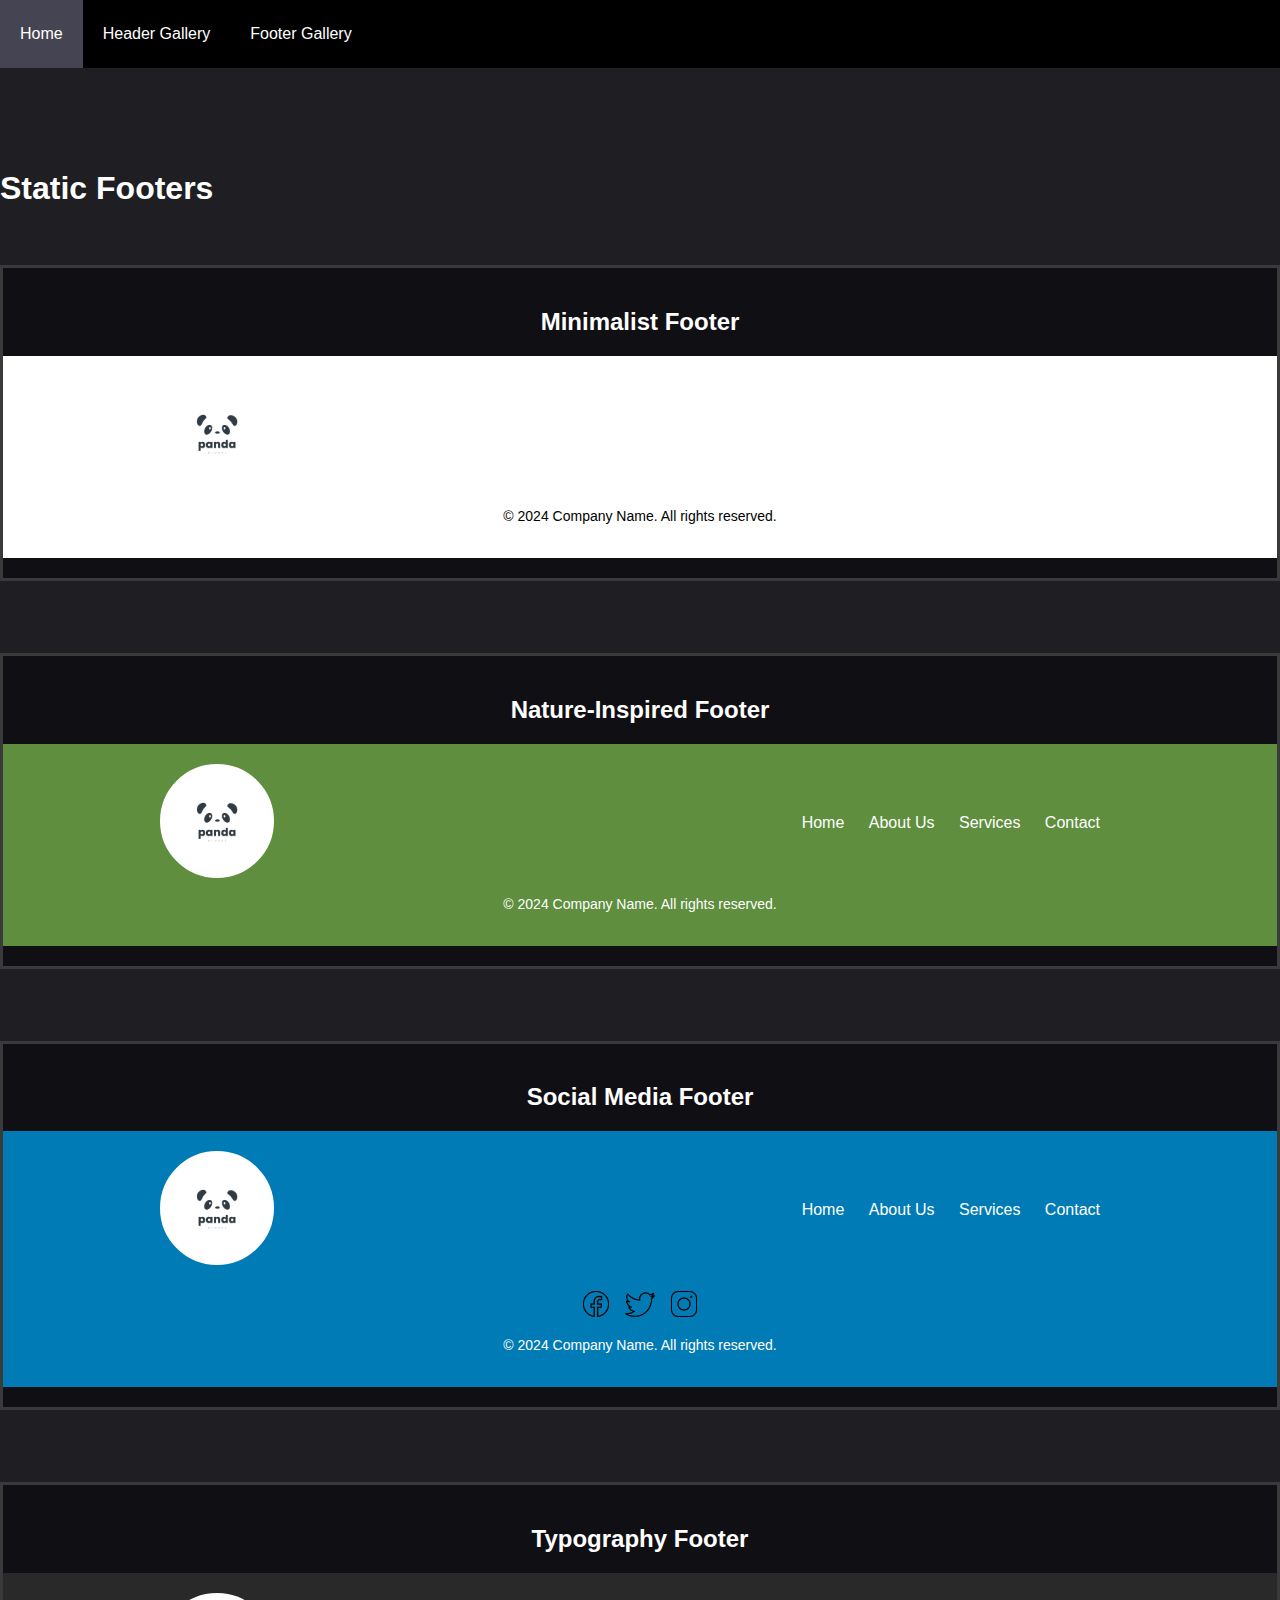
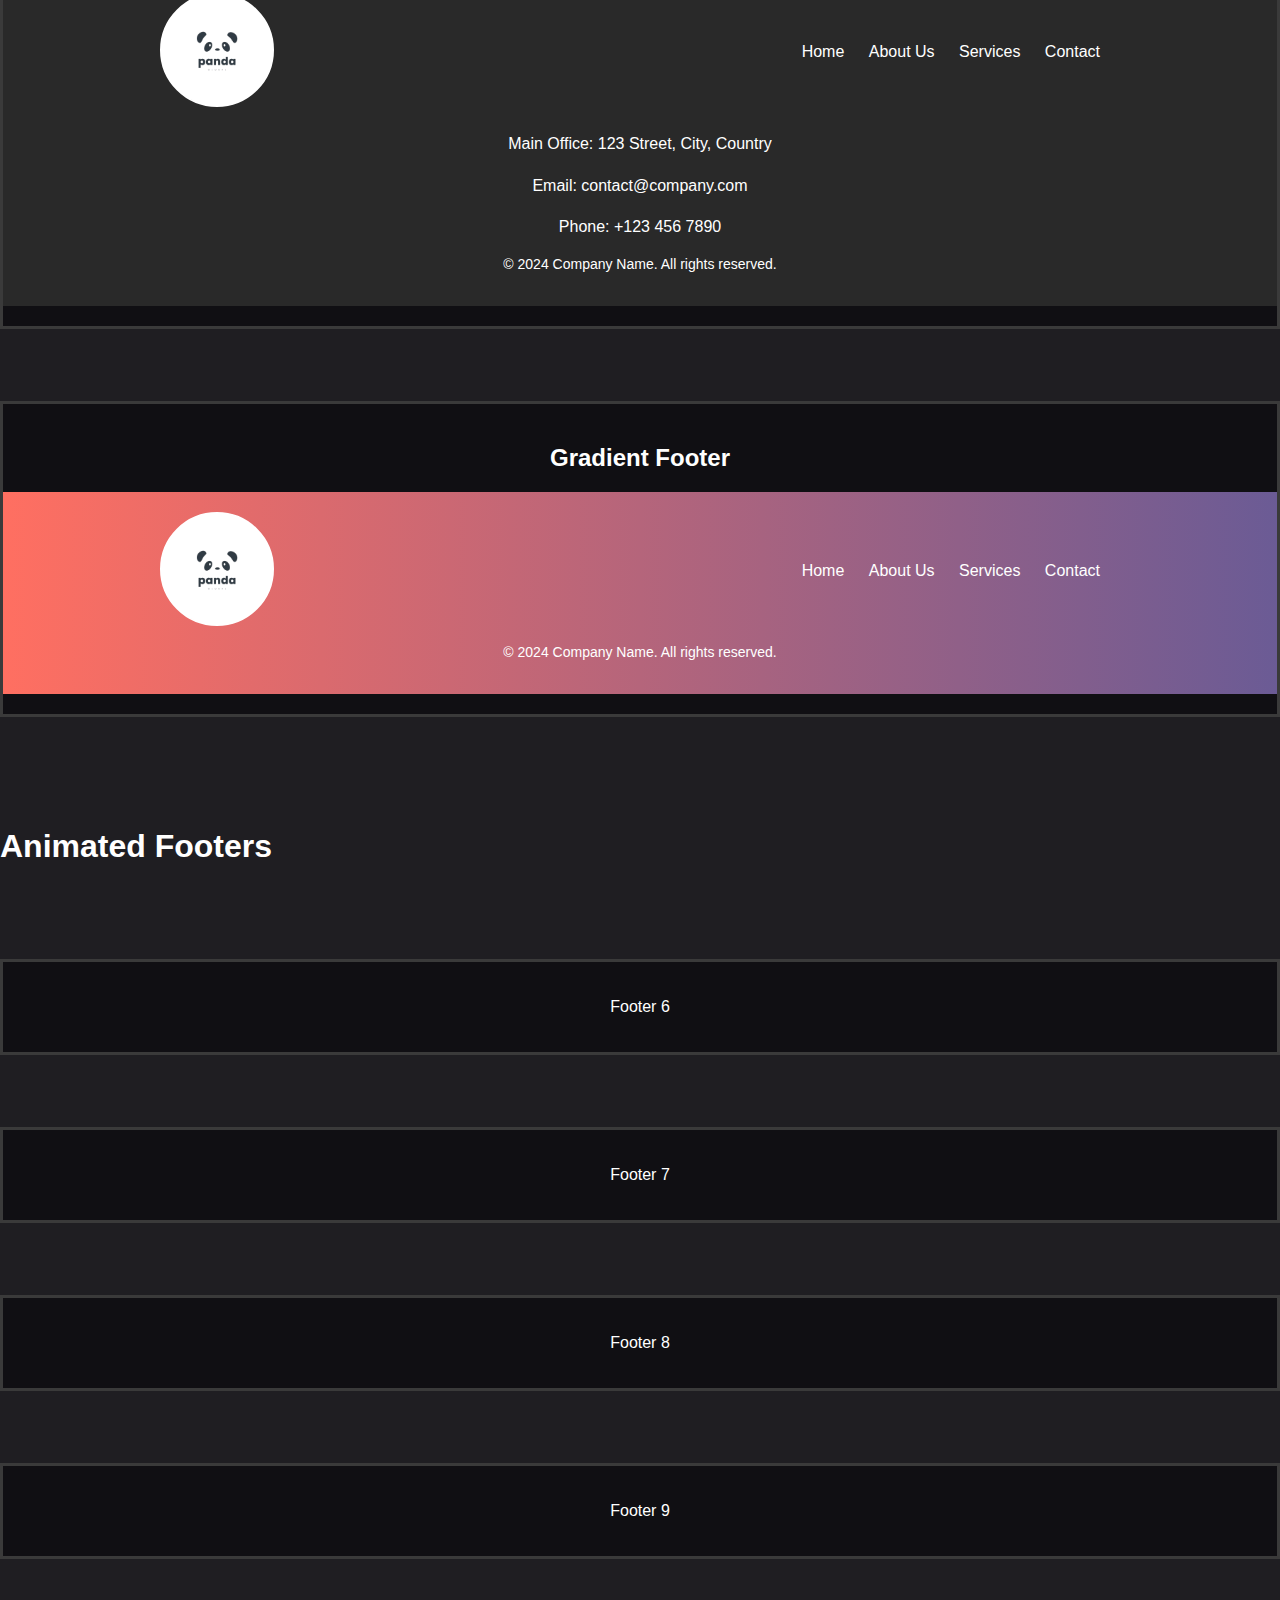
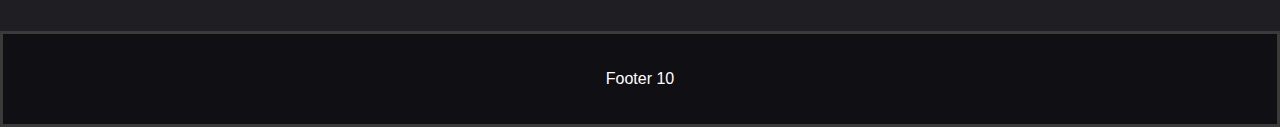
==== pages/footer-gallery/index.html @ 7ed3a157 "Website has been updated" ====
<!DOCTYPE html>
<html lang="en">
<head>
    <meta charset="UTF-8">
    <meta name="viewport" content="width=device-width, initial-scale=1.0">
    <link rel="stylesheet" href="./assets/css/style.css">
    <link rel="icon" href="favicon.ico" type="image/x-icon">
    <title>Footer Designs</title>
</head>
<body>
    <!-- My navbar -->
    <div class="navbar">
        <a href="../../index.html">Home</a>
        <a href="../header-gallery/index.html">Header Gallery</a>
        <a href="../footer-gallery/index.html">Footer Gallery</a>
    </div>

    <br><br>
    <h1>Static Footers</h1>
    <br><br>

    <!-- Footer 1 -->
    <div class="footer-container">
        <h2>Minimalist Footer</h2>
        <footer class="classic-footer">
            <div class="footer-content">
                <div class="footer-logo">
                    <img src="./assets/img/487c7f07ffc30df361f2fa4c4732dbad-removebg.png" alt="Company Logo">
                </div>
                <nav class="footer-nav">
                    <ul>
                        <li><a href="#">Home</a></li>
                        <li><a href="#">About Us</a></li>
                        <li><a href="#">Services</a></li>
                        <li><a href="#">Contact</a></li>
                    </ul>
                </nav>
            </div>
            <div class="footer-bottom">
                <p>&copy; 2024 Company Name. All rights reserved.</p>
            </div>
        </footer>
    </div>

    <br><br><br><br>

    <!-- Footer 2 -->
    <div class="footer-container">
        <h2>Nature-Inspired Footer</h2>
        <footer class="nature-footer">
            <div class="footer-content">
                <div class="footer-logo">
                    <img src="./assets/img/487c7f07ffc30df361f2fa4c4732dbad-removebg.png" alt="Company Logo">
                </div>
                <nav class="footer-nav">
                    <ul>
                        <li><a href="#">Home</a></li>
                        <li><a href="#">About Us</a></li>
                        <li><a href="#">Services</a></li>
                        <li><a href="#">Contact</a></li>
                    </ul>
                </nav>
            </div>
            <div class="footer-bottom">
                <p>&copy; 2024 Company Name. All rights reserved.</p>
            </div>
        </footer>
    </div>

    <br><br><br><br>

    <!-- Footer 3 -->
    <div class="footer-container">
        <h2>Social Media Footer</h2>
        <footer class="social-footer">
            <div class="footer-content">
                <div class="footer-logo">
                    <img src="./assets/img/487c7f07ffc30df361f2fa4c4732dbad-removebg.png" alt="Company Logo">
                </div>
                <nav class="footer-nav">
                    <ul>
                        <li><a href="#">Home</a></li>
                        <li><a href="#">About Us</a></li>
                        <li><a href="#">Services</a></li>
                        <li><a href="#">Contact</a></li>
                    </ul>
                </nav>
            </div>
            <div class="social-icons">
                <a href="#" class="social-icon"><img src="./assets/img/icons8-facebook-50.png" alt="Facebook"></a>
                <a href="#" class="social-icon"><img src="./assets/img/icons8-twitter-50.png" alt="Twitter"></a>
                <a href="#" class="social-icon"><img src="./assets/img/icons8-instagram-50.png" alt="Instagram"></a>
            </div>
            <div class="footer-bottom">
                <p>&copy; 2024 Company Name. All rights reserved.</p>
            </div>
        </footer>
    </div>

    <br><br><br><br>

    <!-- Footer 4 -->
    <div class="footer-container">
        <h2>Typography Footer</h2>
        <footer class="typography-footer">
            <div class="footer-content">
                <div class="footer-logo">
                    <img src="./assets/img/487c7f07ffc30df361f2fa4c4732dbad-removebg.png" alt="Company Logo">
                </div>
                <nav class="footer-nav">
                    <ul>
                        <li><a href="#">Home</a></li>
                        <li><a href="#">About Us</a></li>
                        <li><a href="#">Services</a></li>
                        <li><a href="#">Contact</a></li>
                    </ul>
                </nav>
            </div>
            <div class="footer-contact">
                <p>Main Office: 123 Street, City, Country</p>
                <p>Email: contact@company.com</p>
                <p>Phone: +123 456 7890</p>
            </div>
            <div class="footer-bottom">
                <p>&copy; 2024 Company Name. All rights reserved.</p>
            </div>
        </footer>
    </div>

    <br><br><br><br>

    <!-- Footer 5 -->
    <div class="footer-container">
        <h2>Gradient Footer</h2>
        <footer class="gradient-footer">
            <div class="footer-content">
                <div class="footer-logo">
                    <img src="./assets/img/487c7f07ffc30df361f2fa4c4732dbad-removebg.png" alt="Company Logo">
                </div>
                <nav class="footer-nav">
                    <ul>
                        <li><a href="#">Home</a></li>
                        <li><a href="#">About Us</a></li>
                        <li><a href="#">Services</a></li>
                        <li><a href="#">Contact</a></li>
                    </ul>
                </nav>
            </div>
            <div class="footer-bottom">
                <p>&copy; 2024 Company Name. All rights reserved.</p>
            </div>
        </footer>
    </div>

    <br><br><br><br>

    <br>
    <h1>Animated Footers</h1>
    <br><br><br><br>

    <!-- Footer 6 -->
    <div class="footer-container">
        <footer class="footer">
            <p>Footer 6</p>
        </footer>
    </div>

    <br><br><br><br>

    <!-- Footer 7 -->
    <div class="footer-container">
        <footer class="footer">
            <p>Footer 7</p>
        </footer>
    </div>

    <br><br><br><br>

    <!-- Footer 8 -->
    <div class="footer-container">
        <footer class="footer">
            <p>Footer 8</p>
        </footer>
    </div>

    <br><br><br><br>

    <!-- Footer 9 -->
    <div class="footer-container">
        <footer class="footer">
            <p>Footer 9</p>
        </footer>
    </div>

    <br><br><br><br>

    <!-- Footer 10 -->
    <div class="footer-container">
        <footer class="footer">
            <p>Footer 10</p>
        </footer>
    </div>
</body>
</html>
---- pages/footer-gallery/assets/css/style.css ----
/*Global*/
.footer-container {
    background-color: #100f13;
    border-style: solid;
    border-color: #3a3a3a;
    padding: 20px 0;
    text-align: center;

}

/* Style the scrollbar itself (width, background) */
::-webkit-scrollbar {
    width: 10px; /* Adjust the width of the scrollbar */
  }

  /* Style the track of the scrollbar */
  ::-webkit-scrollbar-track {
    background: #1f1e22; /* Light grey track */
  }

  /* Style the thumb of the scrollbar */
  ::-webkit-scrollbar-thumb {
    background: #888; /* Dark grey thumb */
    border-radius: 5px; /* Rounded corners for the thumb */
  }

  /* Change the thumb color on hover */
  ::-webkit-scrollbar-thumb:hover {
    background: #555; /* Darker shade on hover */
  }
/* End of Global */



/* Nav Bar */
body {
    margin: 0;
    font-family: Arial, sans-serif;
    min-height: 100vh;
    display: flex;
    flex-direction: column;
    background-color: #1f1e22;
    color:white;
}

.navbar {
    background-color: #000000;
    overflow: hidden;
    margin-bottom: 45px;
}
.navbar a {
    float: left;
    display: block;
    color: white;
    text-align: center;
    padding: 25px 20px;
    text-decoration: none;
}
.navbar a:hover {
    background-color: #454453;
    color: white;
}
/* End of Nav Bar */



/* Footer 1 - Minimalist */
.classic-footer {
    background-color: #ffffff;
    color: #000000;
    padding: 20px 0;
    text-align: center;
}

.footer-content {
    display: flex;
    justify-content: space-between;
    align-items: center;
    max-width: 960px;
    margin: 0 auto;
}

.footer-logo img {
    width: 100px;
    height: auto;
}

.footer-nav ul {
    list-style-type: none;
    padding: 0;
}

.footer-nav ul li {
    display: inline-block;
    margin-right: 20px;
}

.footer-nav ul li a {
    color: #000000;
    text-decoration: none;
}

.footer-bottom {
    margin-top: 10px;
    font-size: 14px;
}
/* End of Footer 1 - Minimalist */



/* Footer 2 - Nature */
.nature-footer {
    background-color: #5e8e3e;
    color: #fff;
    padding: 20px 0;
    text-align: center;
}

.footer-content {
    display: flex;
    justify-content: space-between;
    align-items: center;
    max-width: 960px;
    margin: 0 auto;
}

.footer-logo img {
    width: 100px;
    height: auto;
    border-radius: 50%;
    border: 2px solid #fff;
    padding: 5px;
    background-color: #fff;
}

.footer-nav ul {
    list-style-type: none;
    padding: 0;
}

.footer-nav ul li {
    display: inline-block;
    margin-right: 20px;
}

.footer-nav ul li a {
    color: #fff;
    text-decoration: none;
}

.footer-bottom {
    margin-top: 10px;
    font-size: 14px;
}
/* End of Footer 2 - Nature */



/* Socials Footer */
.social-footer {
    background-color: #007bb5;
    color: #fff;
    padding: 20px 0;
    text-align: center;
}

.footer-content {
    display: flex;
    justify-content: space-between;
    align-items: center;
    max-width: 960px;
    margin: 0 auto;
}

.footer-logo img {
    width: 100px;
    height: auto;
}

.footer-nav ul {
    list-style-type: none;
    padding: 0;
}

.footer-nav ul li {
    display: inline-block;
    margin-right: 20px;
}

.footer-nav ul li a {
    color: #fff;
    text-decoration: none;
}

.social-icons {
    margin-top: 20px;
}

.social-icon img {
    width: 30px;
    height: 30px;
    margin: 0 5px;
    transition: transform 0.3s ease;
}

.social-icon img:hover {
    transform: scale(1.2);
}

.footer-bottom {
    margin-top: 10px;
    font-size: 14px;
}
/* End of Socials Footer */



/* Typography Footer */
.typography-footer {
    background-color: #292929;
    color: #fff;
    padding: 20px 0;
    text-align: center;
}

.footer-content {
    display: flex;
    justify-content: space-between;
    align-items: center;
    max-width: 960px;
    margin: 0 auto;
}

.footer-logo img {
    width: 100px;
    height: auto;
}

.footer-nav ul {
    list-style-type: none;
    padding: 0;
}

.footer-nav ul li {
    display: inline-block;
    margin-right: 20px;
}

.footer-nav ul li a {
    color: #fff;
    text-decoration: none;
}

.footer-contact {
    margin-top: 20px;
}

.footer-contact p {
    font-size: 16px;
    line-height: 1.6;
}

.footer-bottom {
    margin-top: 10px;
    font-size: 14px;
}
/* End of Typography Footer */



/* Gradient Footer */
.gradient-footer {
    background: linear-gradient(to right, #ff6f61, #6b5b95);
    color: #fff;
    padding: 20px 0;
    text-align: center;
}

.footer-content {
    display: flex;
    justify-content: space-between;
    align-items: center;
    max-width: 960px;
    margin: 0 auto;
}

.footer-logo img {
    width: 100px;
    height: auto;
}

.footer-nav ul {
    list-style-type: none;
    padding: 0;
}

.footer-nav ul li {
    display: inline-block;
    margin-right: 20px;
}

.footer-nav ul li a {
    color: #fff;
    text-decoration: none;
}

.footer-bottom {
    margin-top: 10px;
    font-size: 14px;
}
/* End of Gradient Footer */
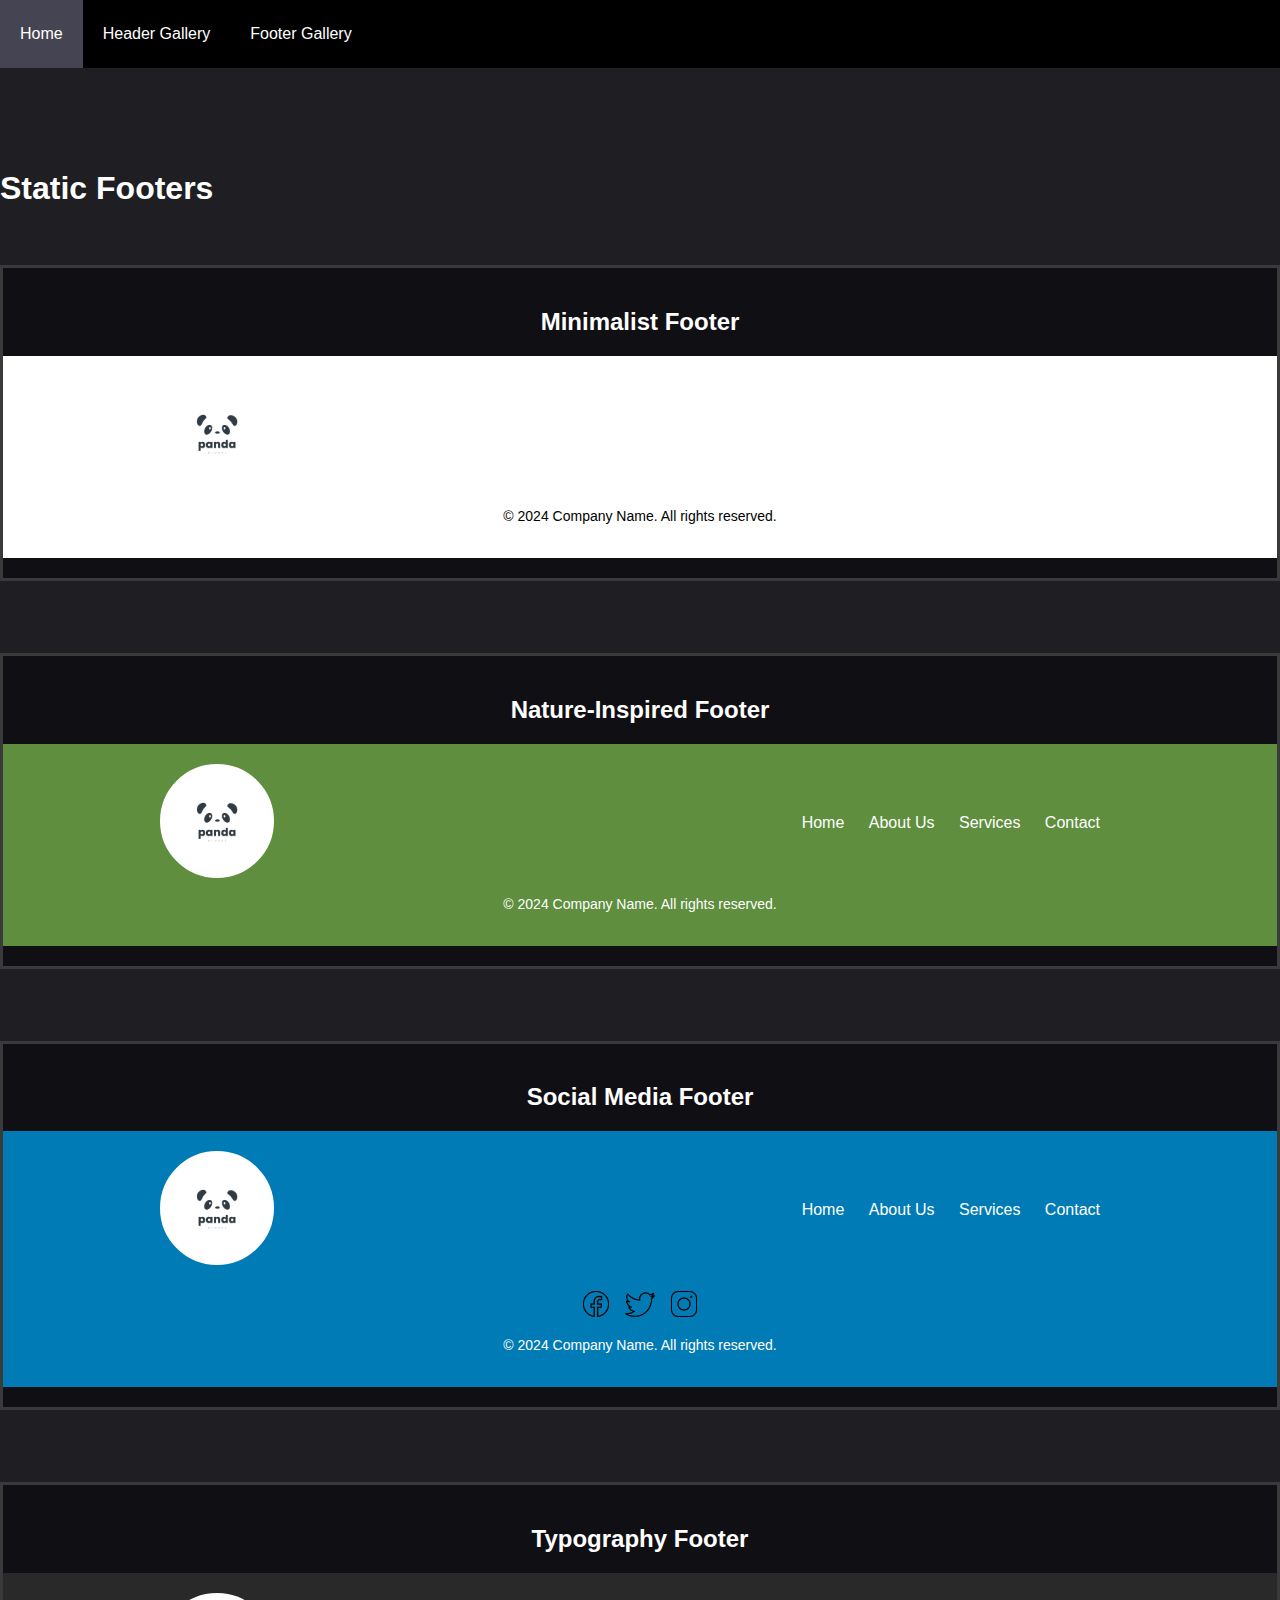
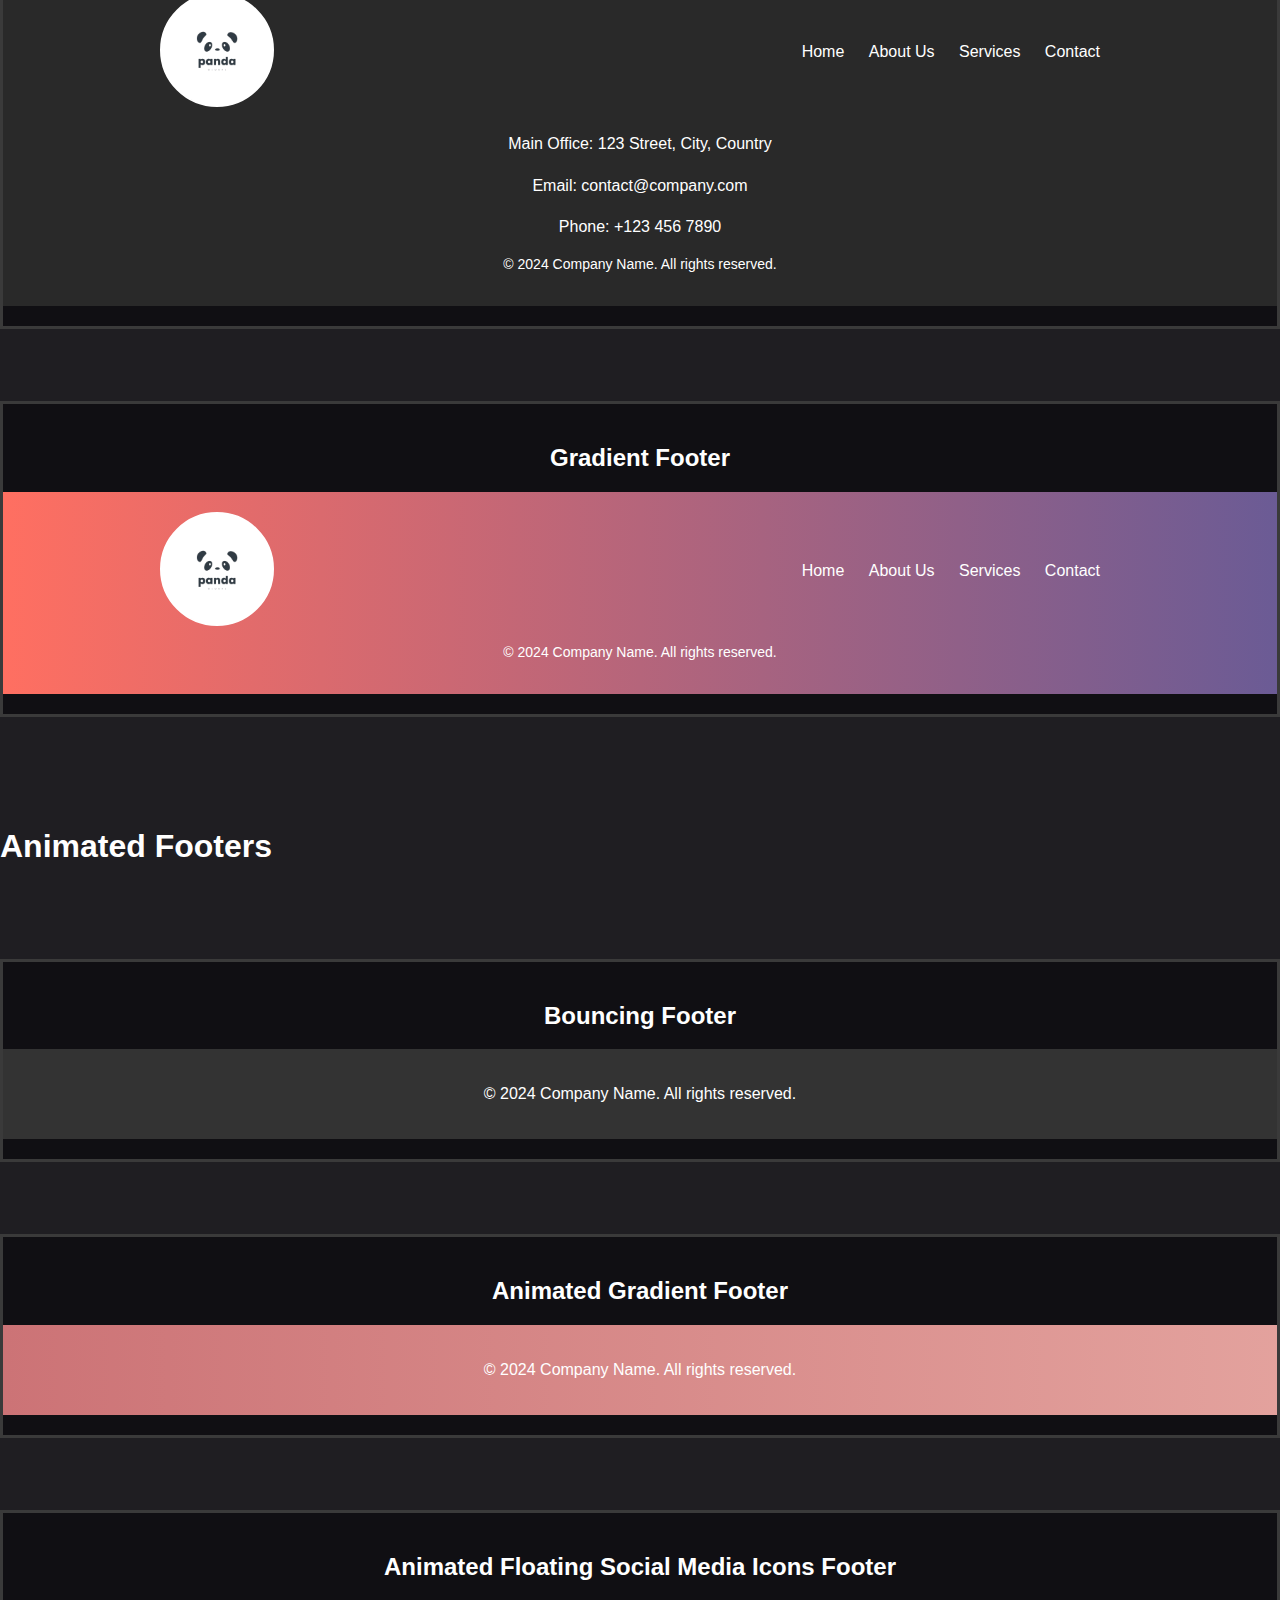
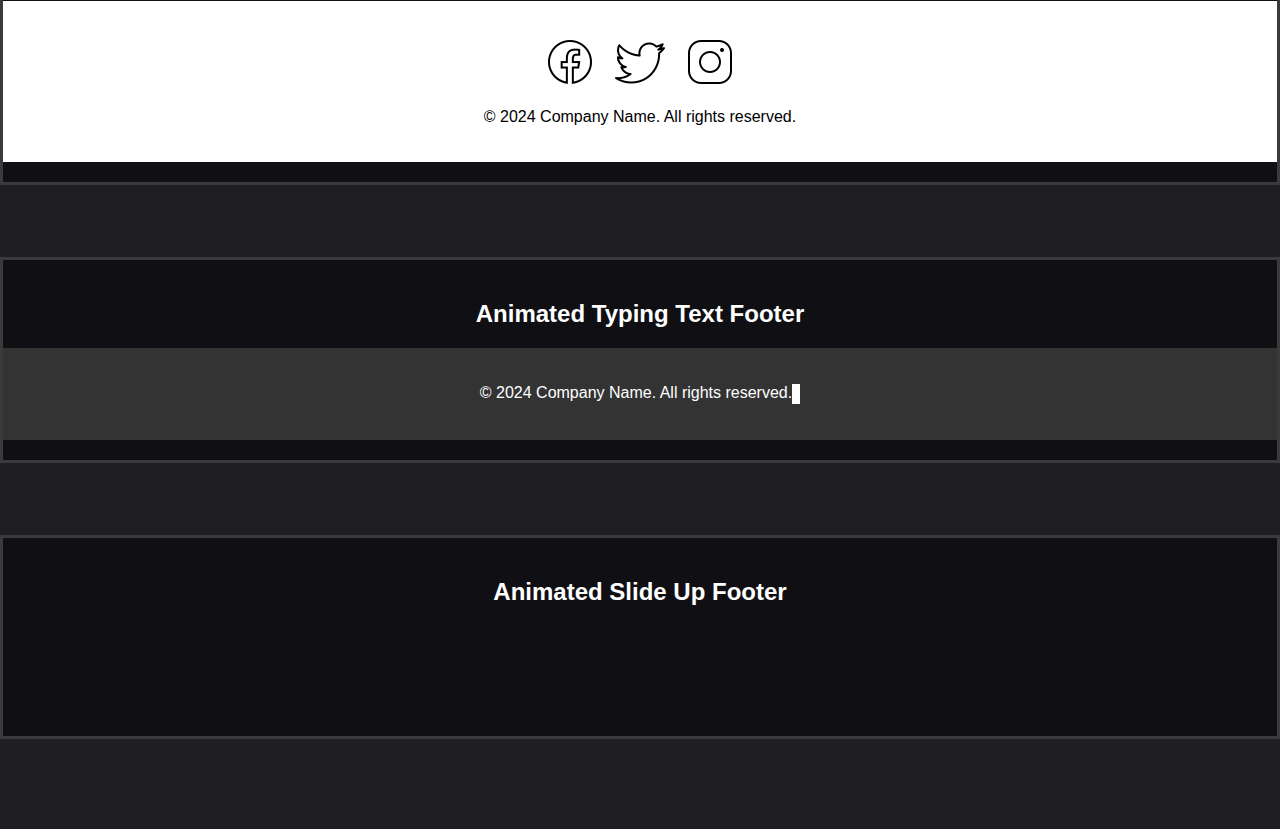
==== commit c6b405d1: "Updated the website." ====
--- a/pages/footer-gallery/index.html
+++ b/pages/footer-gallery/index.html
@@ -160,8 +160,9 @@
 
     <!-- Footer 6 -->
     <div class="footer-container">
-        <footer class="footer">
-            <p>Footer 6</p>
+        <h2>Bouncing Footer</h2>
+        <footer class="bouncing-footer">
+            <p>© 2024 Company Name. All rights reserved.</p>
         </footer>
     </div>
 
@@ -169,36 +170,55 @@
 
     <!-- Footer 7 -->
     <div class="footer-container">
-        <footer class="footer">
-            <p>Footer 7</p>
-        </footer>
+        <h2>Animated Gradient Footer</h2>
+        <footer class="footer-g gradient-bg">
+            <div class="g-container">
+              <p>© 2024 Company Name. All rights reserved.</p>
+            </div>
+          </footer>
     </div>
 
     <br><br><br><br>
 
     <!-- Footer 8 -->
     <div class="footer-container">
-        <footer class="footer">
-            <p>Footer 8</p>
-        </footer>
+        <h2>Animated Floating Social Media Icons Footer</h2>
+        <footer class="footer-s social-icons">
+            <div class="s-container">
+              <ul>
+                <li><a href="#"><img src="./assets/img/icons8-facebook-50.png" alt="Facebook"></a></li>
+                <li><a href="#"><img src="./assets/img/icons8-twitter-50.png" alt="Twitter"></a></li>
+                <li><a href="#"><img src="./assets/img/icons8-instagram-50.png" alt="Instagram"></a></li>
+              </ul>
+              <p>© 2024 Company Name. All rights reserved.</p>
+            </div>
+          </footer>
     </div>
 
     <br><br><br><br>
 
     <!-- Footer 9 -->
     <div class="footer-container">
-        <footer class="footer">
-            <p>Footer 9</p>
-        </footer>
+        <h2>Animated Typing Text Footer</h2>
+        <footer class="footer-tt typing-text">
+            <div class="tt-container">
+              <p><span class="typed-text">© 2024 Company Name. All rights reserved.</span><span class="cursor">&nbsp;</span></p>
+            </div>
+          </footer>
     </div>
 
     <br><br><br><br>
 
     <!-- Footer 10 -->
     <div class="footer-container">
-        <footer class="footer">
-            <p>Footer 10</p>
-        </footer>
-    </div>
+        <h2>Animated Slide Up Footer</h2>
+        <footer class="footer-sl">
+            <div class="sl-container">
+                <p>Slide Up Footer</p>
+            </div>
+        </footer>
+    </div>
+
+    <br><br><br><br><br>
 </body>
 </html>--- a/pages/footer-gallery/assets/css/style.css
+++ b/pages/footer-gallery/assets/css/style.css
@@ -308,4 +308,166 @@
     margin-top: 10px;
     font-size: 14px;
 }
-/* End of Gradient Footer */+/* End of Gradient Footer */
+
+
+
+/* Bouncing Footer */
+.bouncing-footer {
+    background-color: #333;
+    color: white;
+    text-align: center;
+    padding: 20px 0;
+  }
+
+.bouncing-footer p {
+    animation: bounce 1s infinite alternate;
+}
+
+@keyframes bounce {
+    0% {
+        transform: translateY(0);
+    }
+
+    100% {
+        transform: translateY(-10px);
+    }
+}
+/* End of Bouncing Footer */
+
+
+
+/* Animated Gradient Footer */
+.footer-g {
+    background-color: #333;
+    color: white;
+    text-align: center;
+    padding: 20px 0;
+  }
+
+.gradient-bg {
+    background: linear-gradient(to right, #cc7376, #fad0c4);
+    background-size: 200% auto;
+    animation: gradientAnimation 4s ease infinite;
+}
+
+@keyframes gradientAnimation {
+    0% {
+        background-position: 0% center;
+    }
+
+    50% {
+        background-position: 100% center;
+    }
+
+    100% {
+        background-position: 0% center;
+    }
+}
+/* End of Animated Gradient Footer */
+
+
+
+/*Animated Social Footer*/
+.footer-s {
+    background-color: #ffffff;
+    color: rgb(0, 0, 0);
+    text-align: center;
+    padding: 20px 0;
+}
+
+.social-icons ul {
+    list-style-type: none;
+    padding: 0;
+    display: flex;
+    justify-content: center;
+}
+
+.social-icons ul li {
+    margin: 0 10px;
+    animation: float 3s infinite alternate;
+}
+
+@keyframes float {
+    0% {
+        transform: translateY(0);
+    }
+    100% {
+        transform: translateY(-10px);
+    }
+}
+
+.social-icons ul li a {
+    color: white;
+    font-size: 20px;
+}
+
+.social-icons ul li a:hover {
+    color: #ffcc00;
+}
+/*End of Animated Social Footer*/
+
+
+
+/*Typing Footer*/
+.footer-tt {
+    background-color: #333;
+    color: white;
+    text-align: center;
+    padding: 20px 0;
+  }
+
+.typing-text .cursor {
+    display: inline-block;
+    width: 8px;
+    height: 20px;
+    background-color: white;
+    animation: blink 1s step-end infinite;
+}
+
+@keyframes blink {
+    50% {
+        opacity: 0;
+    }
+}
+
+.typing-text .typed-text {
+    overflow: hidden;
+    white-space: nowrap;
+    animation: typing 3s steps(20, end);
+}
+
+@keyframes typing {
+    from {
+        width: 0;
+    }
+}
+/*End of Typing Footer*/
+
+
+
+/* Sliding Footer */
+.footer-sl {
+    background-color: #333;
+    color: white;
+    text-align: center;
+    padding: 20px 0;
+    position: relative;
+    bottom: 0;
+    width: 100%;
+    opacity: 0; /* Initially hide the footer */
+    animation: slideUp 2s ease 10s infinite;
+  }
+
+@keyframes slideUp {
+    0%, 100% {
+        transform: translateY(100%);
+        opacity: 0;
+    }
+
+    50% {
+        transform: translateY(0);
+        opacity: 1;
+    }
+}
+/* End of Sliding Footer */